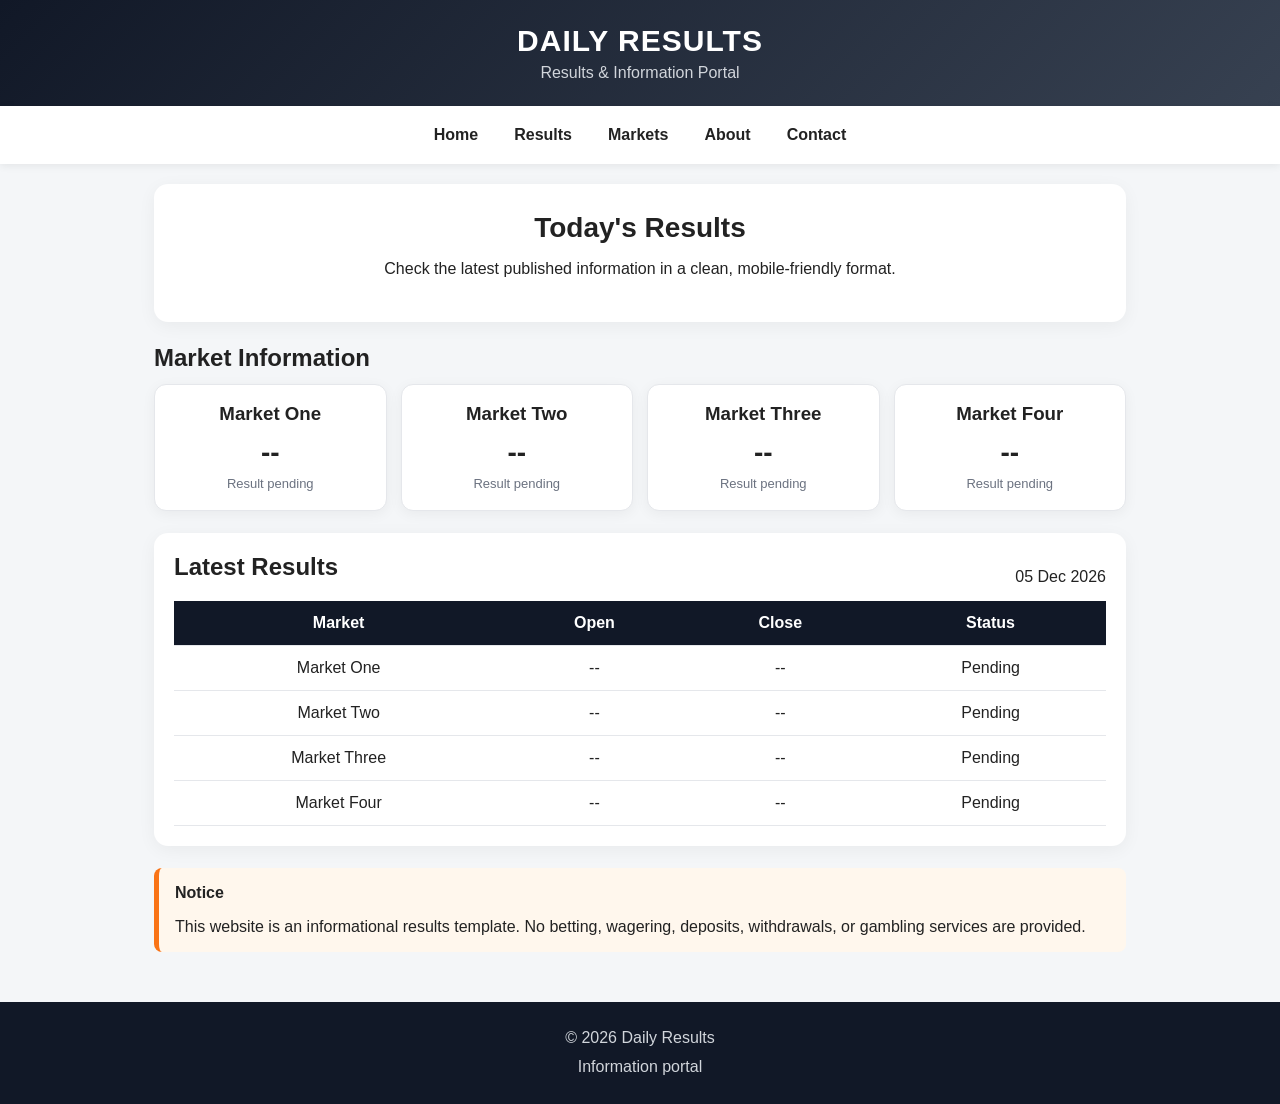
==== index.html @ 89f186ba "Add files via upload" ====
<!DOCTYPE html>
<html lang="en">
<head>
<meta charset="UTF-8">
<meta name="viewport" content="width=device-width, initial-scale=1.0">
<title>Daily Results</title>
<link rel="stylesheet" href="style.css">
</head>
<body>
<header class="top">
  <div class="logo">DAILY RESULTS</div>
  <div class="tagline">Results & Information Portal</div>
</header>

<nav class="nav">
  <a href="index.html">Home</a>
  <a href="results.html">Results</a>
  <a href="markets.html">Markets</a>
  <a href="about.html">About</a>
  <a href="contact.html">Contact</a>
</nav>

<main class="container">
  <section class="hero">
    <h1>Today's Results</h1>
    <p>Check the latest published information in a clean, mobile-friendly format.</p>
  </section>

  <section>
    <h2 class="section-title">Market Information</h2>
    <div class="cards">
      <div class="card"><h3>Market One</h3><p class="result">--</p><span>Result pending</span></div>
      <div class="card"><h3>Market Two</h3><p class="result">--</p><span>Result pending</span></div>
      <div class="card"><h3>Market Three</h3><p class="result">--</p><span>Result pending</span></div>
      <div class="card"><h3>Market Four</h3><p class="result">--</p><span>Result pending</span></div>
    </div>
  </section>

  <section class="panel">
    <div class="panel-head">
      <h2>Latest Results</h2>
      <span id="today"></span>
    </div>
    <div class="table-wrap">
      <table>
        <thead><tr><th>Market</th><th>Open</th><th>Close</th><th>Status</th></tr></thead>
        <tbody>
          <tr><td>Market One</td><td>--</td><td>--</td><td>Pending</td></tr>
          <tr><td>Market Two</td><td>--</td><td>--</td><td>Pending</td></tr>
          <tr><td>Market Three</td><td>--</td><td>--</td><td>Pending</td></tr>
          <tr><td>Market Four</td><td>--</td><td>--</td><td>Pending</td></tr>
        </tbody>
      </table>
    </div>
  </section>

  <section class="notice">
    <strong>Notice</strong>
    <p>This website is an informational results template. No betting, wagering, deposits, withdrawals, or gambling services are provided.</p>
  </section>
</main>

<footer>
  <div>© 2026 Daily Results</div>
  <div>Information portal</div>
</footer>
<script src="script.js"></script>
</body>
</html>
---- style.css ----
*{box-sizing:border-box}body{margin:0;font-family:Arial,sans-serif;background:#f4f6f8;color:#222}.top{background:linear-gradient(135deg,#111827,#374151);color:#fff;text-align:center;padding:24px 15px}.logo{font-size:30px;font-weight:800;letter-spacing:1px}.tagline{margin-top:6px;color:#d1d5db}.nav{display:flex;justify-content:center;flex-wrap:wrap;gap:4px;background:#fff;box-shadow:0 2px 8px #00000012;padding:10px}.nav a{color:#222;text-decoration:none;font-weight:700;padding:10px 16px;border-radius:6px}.nav a:hover{background:#eef2ff}.container{max-width:1000px;margin:auto;padding:20px 14px}.hero{background:#fff;border-radius:14px;padding:28px;text-align:center;margin-bottom:22px;box-shadow:0 4px 18px #0000000d}.hero h1{margin:0 0 8px;font-size:28px}.section-title{margin:18px 0 12px}.cards{display:grid;grid-template-columns:repeat(4,1fr);gap:14px}.card{background:#fff;border-radius:12px;padding:18px;text-align:center;box-shadow:0 3px 14px #0000000d;border:1px solid #e5e7eb}.card h3{margin:0 0 12px}.result{font-size:28px;font-weight:800;margin:5px}.card span{font-size:13px;color:#6b7280}.panel{background:#fff;border-radius:14px;padding:20px;margin-top:22px;box-shadow:0 4px 18px #0000000d}.panel-head{display:flex;justify-content:space-between;align-items:center;gap:10px}.panel h1,.panel h2{margin-top:0}.table-wrap{overflow-x:auto}table{width:100%;border-collapse:collapse;min-width:600px}th,td{padding:13px;border-bottom:1px solid #e5e7eb;text-align:center}th{background:#111827;color:#fff}.notice{margin-top:22px;background:#fff7ed;border-left:5px solid #f97316;padding:16px;border-radius:8px}.notice p{margin-bottom:0}footer{margin-top:30px;background:#111827;color:#d1d5db;text-align:center;padding:22px;line-height:1.8}@media(max-width:700px){.cards{grid-template-columns:repeat(2,1fr)}.logo{font-size:24px}.nav a{padding:8px 10px;font-size:14px}}@media(max-width:430px){.cards{grid-template-columns:1fr}.container{padding:14px 10px}.hero{padding:22px 15px}}
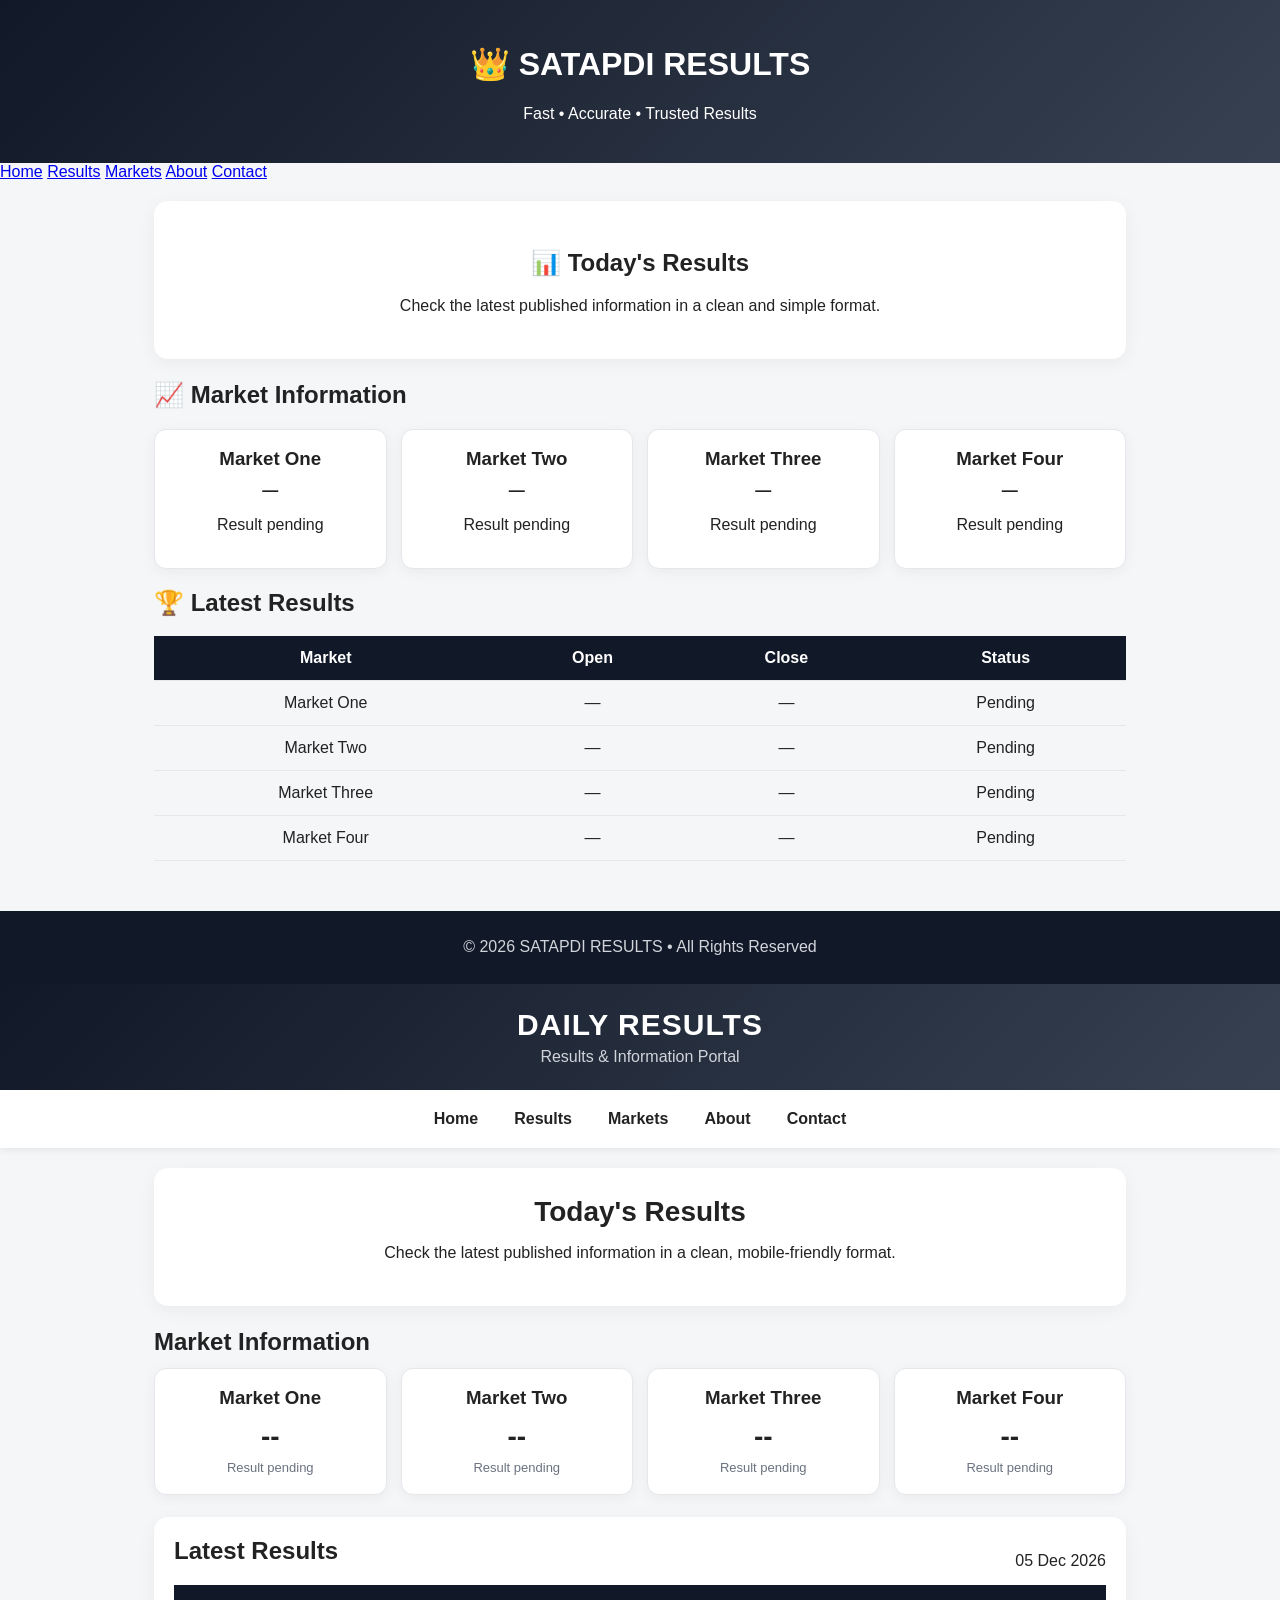
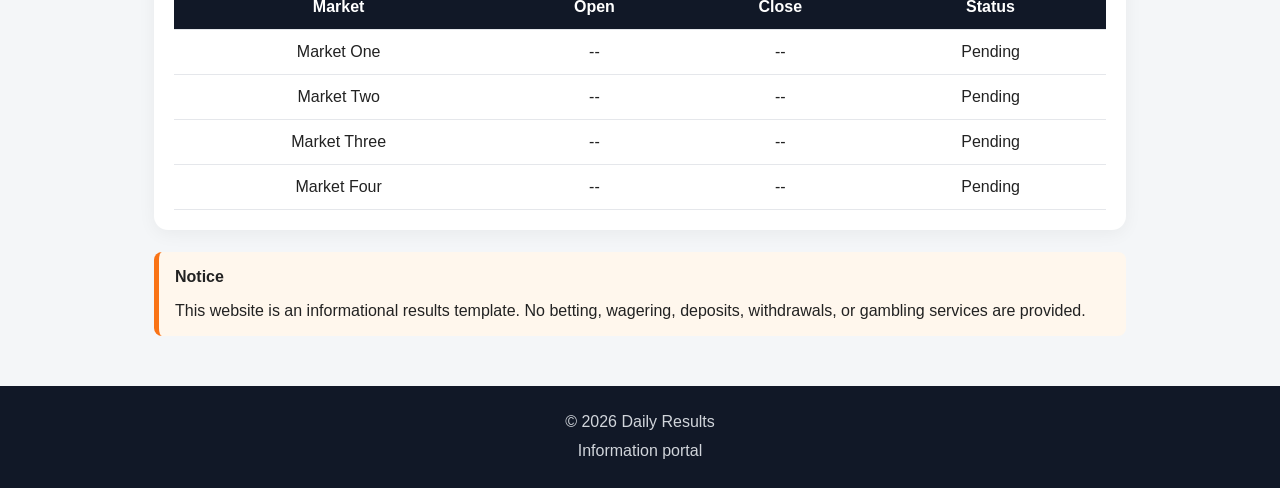
==== commit ed64d445: "Enhance index.html with new layout and content Updated the HTML structure and content for the result" ====
--- a/index.html
+++ b/index.html
@@ -1,4 +1,115 @@
 <!DOCTYPE html>
+<html lang="en">
+<head>
+  <meta charset="UTF-8">
+  <meta name="viewport" content="width=device-width, initial-scale=1.0">
+  <title>SATAPDI RESULTS</title>
+  <link rel="stylesheet" href="style.css">
+</head>
+
+<body>
+
+<header class="top">
+  <h1>👑 SATAPDI <span>RESULTS</span></h1>
+  <p>Fast • Accurate • Trusted Results</p>
+</header>
+
+<nav>
+  <a href="index.html">Home</a>
+  <a href="results.html">Results</a>
+  <a href="markets.html">Markets</a>
+  <a href="about.html">About</a>
+  <a href="contact.html">Contact</a>
+</nav>
+
+<main class="container">
+
+  <section class="hero">
+    <h2>📊 Today's Results</h2>
+    <p>Check the latest published information in a clean and simple format.</p>
+  </section>
+
+  <section>
+    <h2 class="title">📈 Market Information</h2>
+
+    <div class="cards">
+
+      <div class="card card1">
+        <h3>Market One</h3>
+        <strong>—</strong>
+        <p>Result pending</p>
+      </div>
+
+      <div class="card card2">
+        <h3>Market Two</h3>
+        <strong>—</strong>
+        <p>Result pending</p>
+      </div>
+
+      <div class="card card3">
+        <h3>Market Three</h3>
+        <strong>—</strong>
+        <p>Result pending</p>
+      </div>
+
+      <div class="card card4">
+        <h3>Market Four</h3>
+        <strong>—</strong>
+        <p>Result pending</p>
+      </div>
+
+    </div>
+  </section>
+
+  <section class="results">
+    <h2>🏆 Latest Results</h2>
+
+    <table>
+      <tr>
+        <th>Market</th>
+        <th>Open</th>
+        <th>Close</th>
+        <th>Status</th>
+      </tr>
+
+      <tr>
+        <td>Market One</td>
+        <td>—</td>
+        <td>—</td>
+        <td>Pending</td>
+      </tr>
+
+      <tr>
+        <td>Market Two</td>
+        <td>—</td>
+        <td>—</td>
+        <td>Pending</td>
+      </tr>
+
+      <tr>
+        <td>Market Three</td>
+        <td>—</td>
+        <td>—</td>
+        <td>Pending</td>
+      </tr>
+
+      <tr>
+        <td>Market Four</td>
+        <td>—</td>
+        <td>—</td>
+        <td>Pending</td>
+      </tr>
+    </table>
+  </section>
+
+</main>
+
+<footer>
+  © 2026 SATAPDI RESULTS • All Rights Reserved
+</footer>
+
+</body>
+</html><!DOCTYPE html>
 <html lang="en">
 <head>
 <meta charset="UTF-8">
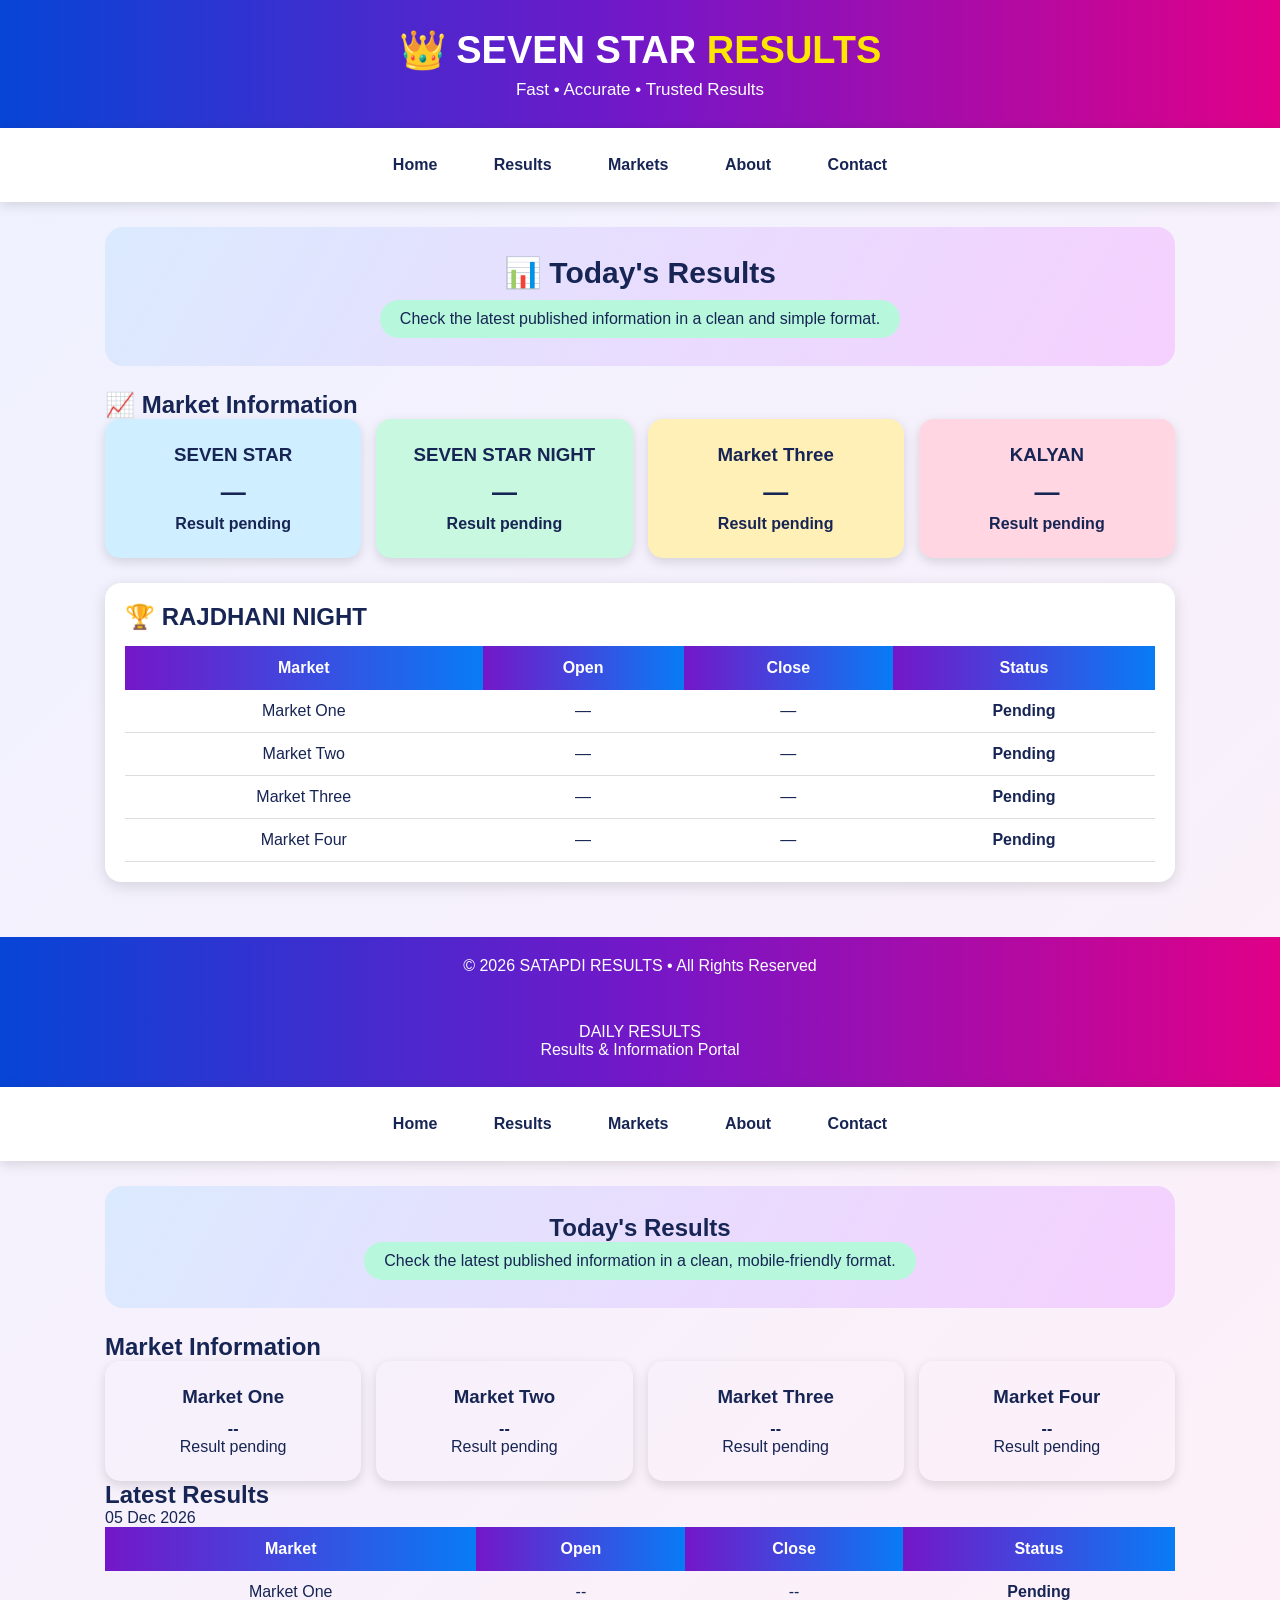
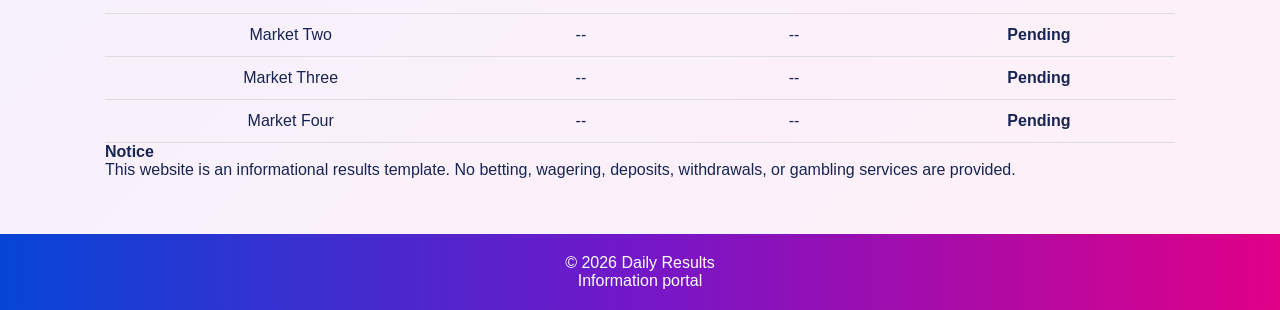
==== commit e5d2a428: "Update header and market names in index.html" ====
--- a/index.html
+++ b/index.html
@@ -10,7 +10,7 @@
 <body>
 
 <header class="top">
-  <h1>👑 SATAPDI <span>RESULTS</span></h1>
+  <h1>👑 SEVEN STAR <span>RESULTS</span></h1>
   <p>Fast • Accurate • Trusted Results</p>
 </header>
 
@@ -30,18 +30,18 @@
   </section>
 
   <section>
-    <h2 class="title">📈 Market Information</h2>
+    <h2 class="SRIDEVI">📈 Market Information</h2>
 
     <div class="cards">
 
       <div class="card card1">
-        <h3>Market One</h3>
+        <h3>SEVEN STAR</h3>
         <strong>—</strong>
         <p>Result pending</p>
       </div>
 
       <div class="card card2">
-        <h3>Market Two</h3>
+        <h3>SEVEN STAR NIGHT</h3>
         <strong>—</strong>
         <p>Result pending</p>
       </div>
@@ -53,7 +53,7 @@
       </div>
 
       <div class="card card4">
-        <h3>Market Four</h3>
+        <h3>KALYAN</h3>
         <strong>—</strong>
         <p>Result pending</p>
       </div>
@@ -62,7 +62,7 @@
   </section>
 
   <section class="results">
-    <h2>🏆 Latest Results</h2>
+    <h2>🏆 RAJDHANI NIGHT</h2>
 
     <table>
       <tr>
--- a/style.css
+++ b/style.css
@@ -1 +1,198 @@
-*{box-sizing:border-box}body{margin:0;font-family:Arial,sans-serif;background:#f4f6f8;color:#222}.top{background:linear-gradient(135deg,#111827,#374151);color:#fff;text-align:center;padding:24px 15px}.logo{font-size:30px;font-weight:800;letter-spacing:1px}.tagline{margin-top:6px;color:#d1d5db}.nav{display:flex;justify-content:center;flex-wrap:wrap;gap:4px;background:#fff;box-shadow:0 2px 8px #00000012;padding:10px}.nav a{color:#222;text-decoration:none;font-weight:700;padding:10px 16px;border-radius:6px}.nav a:hover{background:#eef2ff}.container{max-width:1000px;margin:auto;padding:20px 14px}.hero{background:#fff;border-radius:14px;padding:28px;text-align:center;margin-bottom:22px;box-shadow:0 4px 18px #0000000d}.hero h1{margin:0 0 8px;font-size:28px}.section-title{margin:18px 0 12px}.cards{display:grid;grid-template-columns:repeat(4,1fr);gap:14px}.card{background:#fff;border-radius:12px;padding:18px;text-align:center;box-shadow:0 3px 14px #0000000d;border:1px solid #e5e7eb}.card h3{margin:0 0 12px}.result{font-size:28px;font-weight:800;margin:5px}.card span{font-size:13px;color:#6b7280}.panel{background:#fff;border-radius:14px;padding:20px;margin-top:22px;box-shadow:0 4px 18px #0000000d}.panel-head{display:flex;justify-content:space-between;align-items:center;gap:10px}.panel h1,.panel h2{margin-top:0}.table-wrap{overflow-x:auto}table{width:100%;border-collapse:collapse;min-width:600px}th,td{padding:13px;border-bottom:1px solid #e5e7eb;text-align:center}th{background:#111827;color:#fff}.notice{margin-top:22px;background:#fff7ed;border-left:5px solid #f97316;padding:16px;border-radius:8px}.notice p{margin-bottom:0}footer{margin-top:30px;background:#111827;color:#d1d5db;text-align:center;padding:22px;line-height:1.8}@media(max-width:700px){.cards{grid-template-columns:repeat(2,1fr)}.logo{font-size:24px}.nav a{padding:8px 10px;font-size:14px}}@media(max-width:430px){.cards{grid-template-columns:1fr}.container{padding:14px 10px}.hero{padding:22px 15px}}
+* {
+  box-sizing: border-box;
+  margin: 0;
+  padding: 0;
+}
+
+body {
+  font-family: Arial, sans-serif;
+  background: linear-gradient(135deg, #eef2ff, #fff0f8);
+  color: #172554;
+  min-height: 100vh;
+}
+
+.top {
+  text-align: center;
+  padding: 28px 15px;
+  color: white;
+  background: linear-gradient(90deg, #0645d6, #7417c8, #e00087);
+}
+
+.top h1 {
+  font-size: 38px;
+  font-weight: 800;
+}
+
+.top h1 span {
+  color: #ffe600;
+}
+
+.top p {
+  margin-top: 8px;
+  font-size: 17px;
+}
+
+nav {
+  background: white;
+  text-align: center;
+  padding: 14px;
+  box-shadow: 0 3px 12px #0002;
+}
+
+nav a {
+  display: inline-block;
+  padding: 10px 22px;
+  margin: 4px;
+  border-radius: 8px;
+  text-decoration: none;
+  color: #172554;
+  font-weight: bold;
+}
+
+nav a:hover {
+  background: #1683f5;
+  color: white;
+}
+
+.container {
+  max-width: 1100px;
+  margin: auto;
+  padding: 25px 15px;
+}
+
+.hero {
+  text-align: center;
+  padding: 28px;
+  border-radius: 18px;
+  background: linear-gradient(120deg, #dbeafe, #f5d0fe);
+  margin-bottom: 25px;
+}
+
+.hero h2 {
+  font-size: 30px;
+  margin-bottom: 10px;
+}
+
+.hero p {
+  background: #b7f7dc;
+  display: inline-block;
+  padding: 10px 20px;
+  border-radius: 20px;
+}
+
+.title {
+  background: linear-gradient(90deg, #087cf5, #8067ed);
+  color: white;
+  padding: 14px 20px;
+  border-radius: 12px;
+  margin-bottom: 15px;
+}
+
+.cards {
+  display: grid;
+  grid-template-columns: repeat(4, 1fr);
+  gap: 15px;
+}
+
+.card {
+  text-align: center;
+  padding: 25px 12px;
+  border-radius: 15px;
+  box-shadow: 0 4px 12px #0002;
+}
+
+.card h3 {
+  margin-bottom: 12px;
+}
+
+.card strong {
+  display: block;
+  font-size: 25px;
+  margin-bottom: 8px;
+}
+
+.card p {
+  font-weight: bold;
+}
+
+.card1 {
+  background: #cfeeff;
+}
+
+.card2 {
+  background: #c8f8df;
+}
+
+.card3 {
+  background: #fff0b8;
+}
+
+.card4 {
+  background: #ffd6e1;
+}
+
+.results {
+  background: white;
+  padding: 20px;
+  margin-top: 25px;
+  border-radius: 16px;
+  box-shadow: 0 4px 15px #0002;
+}
+
+.results h2 {
+  margin-bottom: 15px;
+}
+
+table {
+  width: 100%;
+  border-collapse: collapse;
+  overflow: hidden;
+}
+
+th {
+  background: linear-gradient(90deg, #7417c8, #087cf5);
+  color: white;
+  padding: 13px;
+}
+
+td {
+  text-align: center;
+  padding: 12px;
+  border-bottom: 1px solid #ddd;
+}
+
+td:last-child {
+  font-weight: bold;
+}
+
+footer {
+  margin-top: 30px;
+  padding: 20px;
+  text-align: center;
+  color: white;
+  background: linear-gradient(90deg, #0645d6, #7417c8, #e00087);
+}
+
+@media (max-width: 700px) {
+  .top h1 {
+    font-size: 28px;
+  }
+
+  .cards {
+    grid-template-columns: 1fr 1fr;
+  }
+
+  nav a {
+    padding: 8px 12px;
+  }
+}
+
+@media (max-width: 450px) {
+  .cards {
+    grid-template-columns: 1fr;
+  }
+
+  table {
+    font-size: 13px;
+  }
+}
--- a/style.css
+++ b/style.css
@@ -1 +1,198 @@
-*{box-sizing:border-box}body{margin:0;font-family:Arial,sans-serif;background:#f4f6f8;color:#222}.top{background:linear-gradient(135deg,#111827,#374151);color:#fff;text-align:center;padding:24px 15px}.logo{font-size:30px;font-weight:800;letter-spacing:1px}.tagline{margin-top:6px;color:#d1d5db}.nav{display:flex;justify-content:center;flex-wrap:wrap;gap:4px;background:#fff;box-shadow:0 2px 8px #00000012;padding:10px}.nav a{color:#222;text-decoration:none;font-weight:700;padding:10px 16px;border-radius:6px}.nav a:hover{background:#eef2ff}.container{max-width:1000px;margin:auto;padding:20px 14px}.hero{background:#fff;border-radius:14px;padding:28px;text-align:center;margin-bottom:22px;box-shadow:0 4px 18px #0000000d}.hero h1{margin:0 0 8px;font-size:28px}.section-title{margin:18px 0 12px}.cards{display:grid;grid-template-columns:repeat(4,1fr);gap:14px}.card{background:#fff;border-radius:12px;padding:18px;text-align:center;box-shadow:0 3px 14px #0000000d;border:1px solid #e5e7eb}.card h3{margin:0 0 12px}.result{font-size:28px;font-weight:800;margin:5px}.card span{font-size:13px;color:#6b7280}.panel{background:#fff;border-radius:14px;padding:20px;margin-top:22px;box-shadow:0 4px 18px #0000000d}.panel-head{display:flex;justify-content:space-between;align-items:center;gap:10px}.panel h1,.panel h2{margin-top:0}.table-wrap{overflow-x:auto}table{width:100%;border-collapse:collapse;min-width:600px}th,td{padding:13px;border-bottom:1px solid #e5e7eb;text-align:center}th{background:#111827;color:#fff}.notice{margin-top:22px;background:#fff7ed;border-left:5px solid #f97316;padding:16px;border-radius:8px}.notice p{margin-bottom:0}footer{margin-top:30px;background:#111827;color:#d1d5db;text-align:center;padding:22px;line-height:1.8}@media(max-width:700px){.cards{grid-template-columns:repeat(2,1fr)}.logo{font-size:24px}.nav a{padding:8px 10px;font-size:14px}}@media(max-width:430px){.cards{grid-template-columns:1fr}.container{padding:14px 10px}.hero{padding:22px 15px}}
+* {
+  box-sizing: border-box;
+  margin: 0;
+  padding: 0;
+}
+
+body {
+  font-family: Arial, sans-serif;
+  background: linear-gradient(135deg, #eef2ff, #fff0f8);
+  color: #172554;
+  min-height: 100vh;
+}
+
+.top {
+  text-align: center;
+  padding: 28px 15px;
+  color: white;
+  background: linear-gradient(90deg, #0645d6, #7417c8, #e00087);
+}
+
+.top h1 {
+  font-size: 38px;
+  font-weight: 800;
+}
+
+.top h1 span {
+  color: #ffe600;
+}
+
+.top p {
+  margin-top: 8px;
+  font-size: 17px;
+}
+
+nav {
+  background: white;
+  text-align: center;
+  padding: 14px;
+  box-shadow: 0 3px 12px #0002;
+}
+
+nav a {
+  display: inline-block;
+  padding: 10px 22px;
+  margin: 4px;
+  border-radius: 8px;
+  text-decoration: none;
+  color: #172554;
+  font-weight: bold;
+}
+
+nav a:hover {
+  background: #1683f5;
+  color: white;
+}
+
+.container {
+  max-width: 1100px;
+  margin: auto;
+  padding: 25px 15px;
+}
+
+.hero {
+  text-align: center;
+  padding: 28px;
+  border-radius: 18px;
+  background: linear-gradient(120deg, #dbeafe, #f5d0fe);
+  margin-bottom: 25px;
+}
+
+.hero h2 {
+  font-size: 30px;
+  margin-bottom: 10px;
+}
+
+.hero p {
+  background: #b7f7dc;
+  display: inline-block;
+  padding: 10px 20px;
+  border-radius: 20px;
+}
+
+.title {
+  background: linear-gradient(90deg, #087cf5, #8067ed);
+  color: white;
+  padding: 14px 20px;
+  border-radius: 12px;
+  margin-bottom: 15px;
+}
+
+.cards {
+  display: grid;
+  grid-template-columns: repeat(4, 1fr);
+  gap: 15px;
+}
+
+.card {
+  text-align: center;
+  padding: 25px 12px;
+  border-radius: 15px;
+  box-shadow: 0 4px 12px #0002;
+}
+
+.card h3 {
+  margin-bottom: 12px;
+}
+
+.card strong {
+  display: block;
+  font-size: 25px;
+  margin-bottom: 8px;
+}
+
+.card p {
+  font-weight: bold;
+}
+
+.card1 {
+  background: #cfeeff;
+}
+
+.card2 {
+  background: #c8f8df;
+}
+
+.card3 {
+  background: #fff0b8;
+}
+
+.card4 {
+  background: #ffd6e1;
+}
+
+.results {
+  background: white;
+  padding: 20px;
+  margin-top: 25px;
+  border-radius: 16px;
+  box-shadow: 0 4px 15px #0002;
+}
+
+.results h2 {
+  margin-bottom: 15px;
+}
+
+table {
+  width: 100%;
+  border-collapse: collapse;
+  overflow: hidden;
+}
+
+th {
+  background: linear-gradient(90deg, #7417c8, #087cf5);
+  color: white;
+  padding: 13px;
+}
+
+td {
+  text-align: center;
+  padding: 12px;
+  border-bottom: 1px solid #ddd;
+}
+
+td:last-child {
+  font-weight: bold;
+}
+
+footer {
+  margin-top: 30px;
+  padding: 20px;
+  text-align: center;
+  color: white;
+  background: linear-gradient(90deg, #0645d6, #7417c8, #e00087);
+}
+
+@media (max-width: 700px) {
+  .top h1 {
+    font-size: 28px;
+  }
+
+  .cards {
+    grid-template-columns: 1fr 1fr;
+  }
+
+  nav a {
+    padding: 8px 12px;
+  }
+}
+
+@media (max-width: 450px) {
+  .cards {
+    grid-template-columns: 1fr;
+  }
+
+  table {
+    font-size: 13px;
+  }
+}
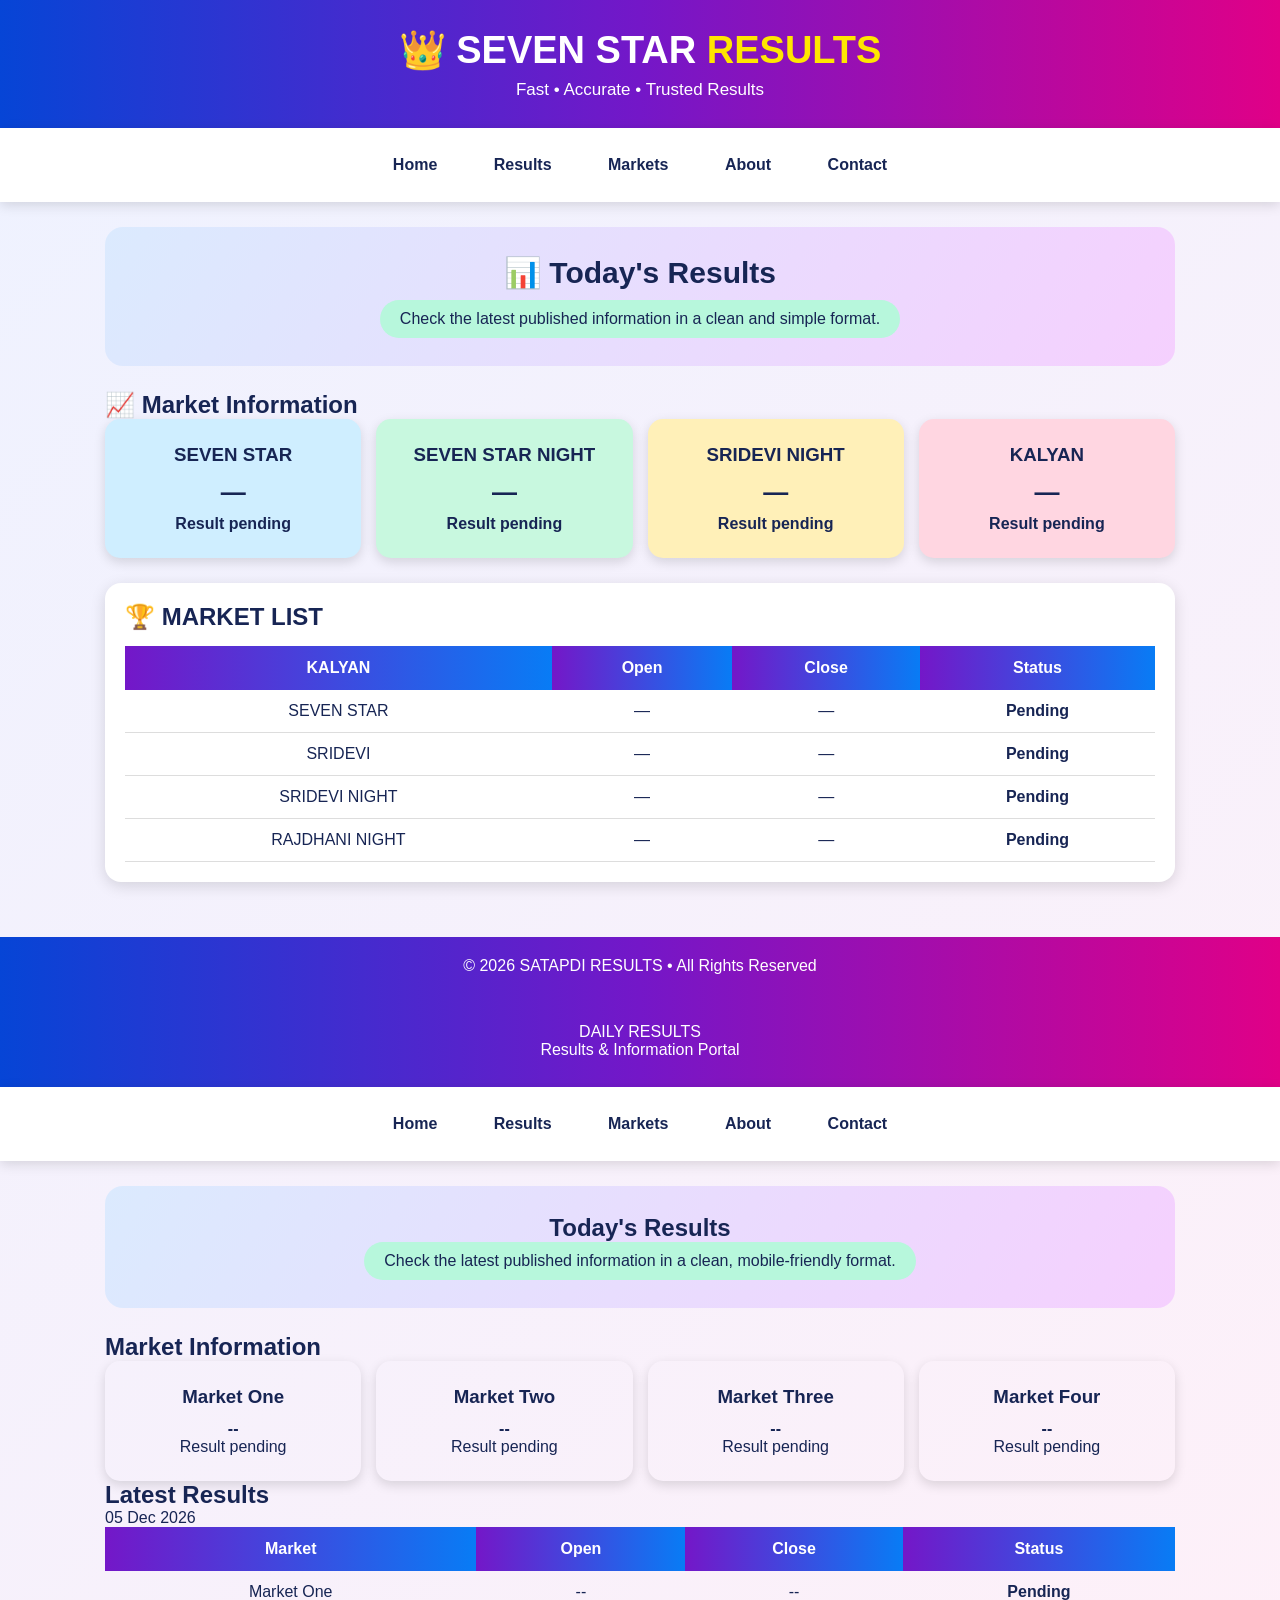
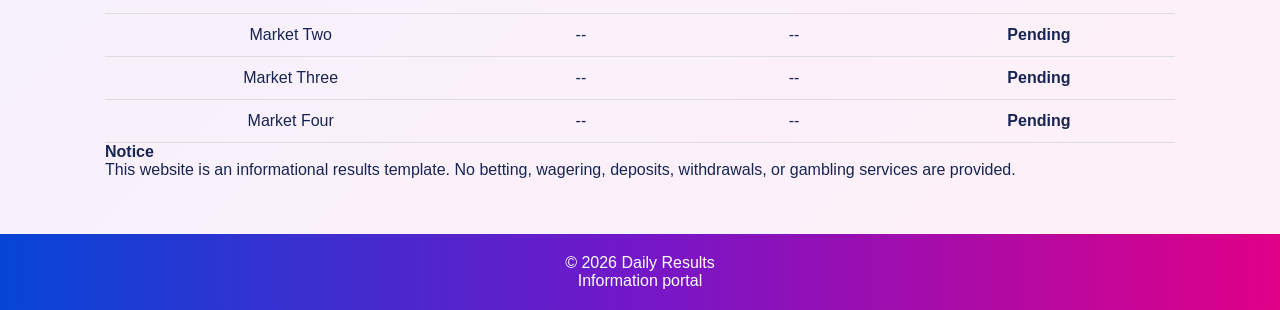
==== commit 7cbce175: "Update index.html" ====
--- a/index.html
+++ b/index.html
@@ -3,7 +3,7 @@
 <head>
   <meta charset="UTF-8">
   <meta name="viewport" content="width=device-width, initial-scale=1.0">
-  <title>SATAPDI RESULTS</title>
+  <title>SATTA MATKA STAR</title>
   <link rel="stylesheet" href="style.css">
 </head>
 
@@ -47,7 +47,7 @@
       </div>
 
       <div class="card card3">
-        <h3>Market Three</h3>
+        <h3>SRIDEVI NIGHT</h3>
         <strong>—</strong>
         <p>Result pending</p>
       </div>
@@ -62,39 +62,39 @@
   </section>
 
   <section class="results">
-    <h2>🏆 RAJDHANI NIGHT</h2>
+    <h2>🏆 MARKET LIST</h2>
 
     <table>
       <tr>
-        <th>Market</th>
+        <th>KALYAN</th>
         <th>Open</th>
         <th>Close</th>
         <th>Status</th>
       </tr>
 
       <tr>
-        <td>Market One</td>
+        <td>SEVEN STAR</td>
         <td>—</td>
         <td>—</td>
         <td>Pending</td>
       </tr>
 
       <tr>
-        <td>Market Two</td>
+        <td>SRIDEVI</td>
         <td>—</td>
         <td>—</td>
         <td>Pending</td>
       </tr>
 
       <tr>
-        <td>Market Three</td>
+        <td>SRIDEVI NIGHT</td>
         <td>—</td>
         <td>—</td>
         <td>Pending</td>
       </tr>
 
       <tr>
-        <td>Market Four</td>
+        <td>RAJDHANI NIGHT</td>
         <td>—</td>
         <td>—</td>
         <td>Pending</td>
